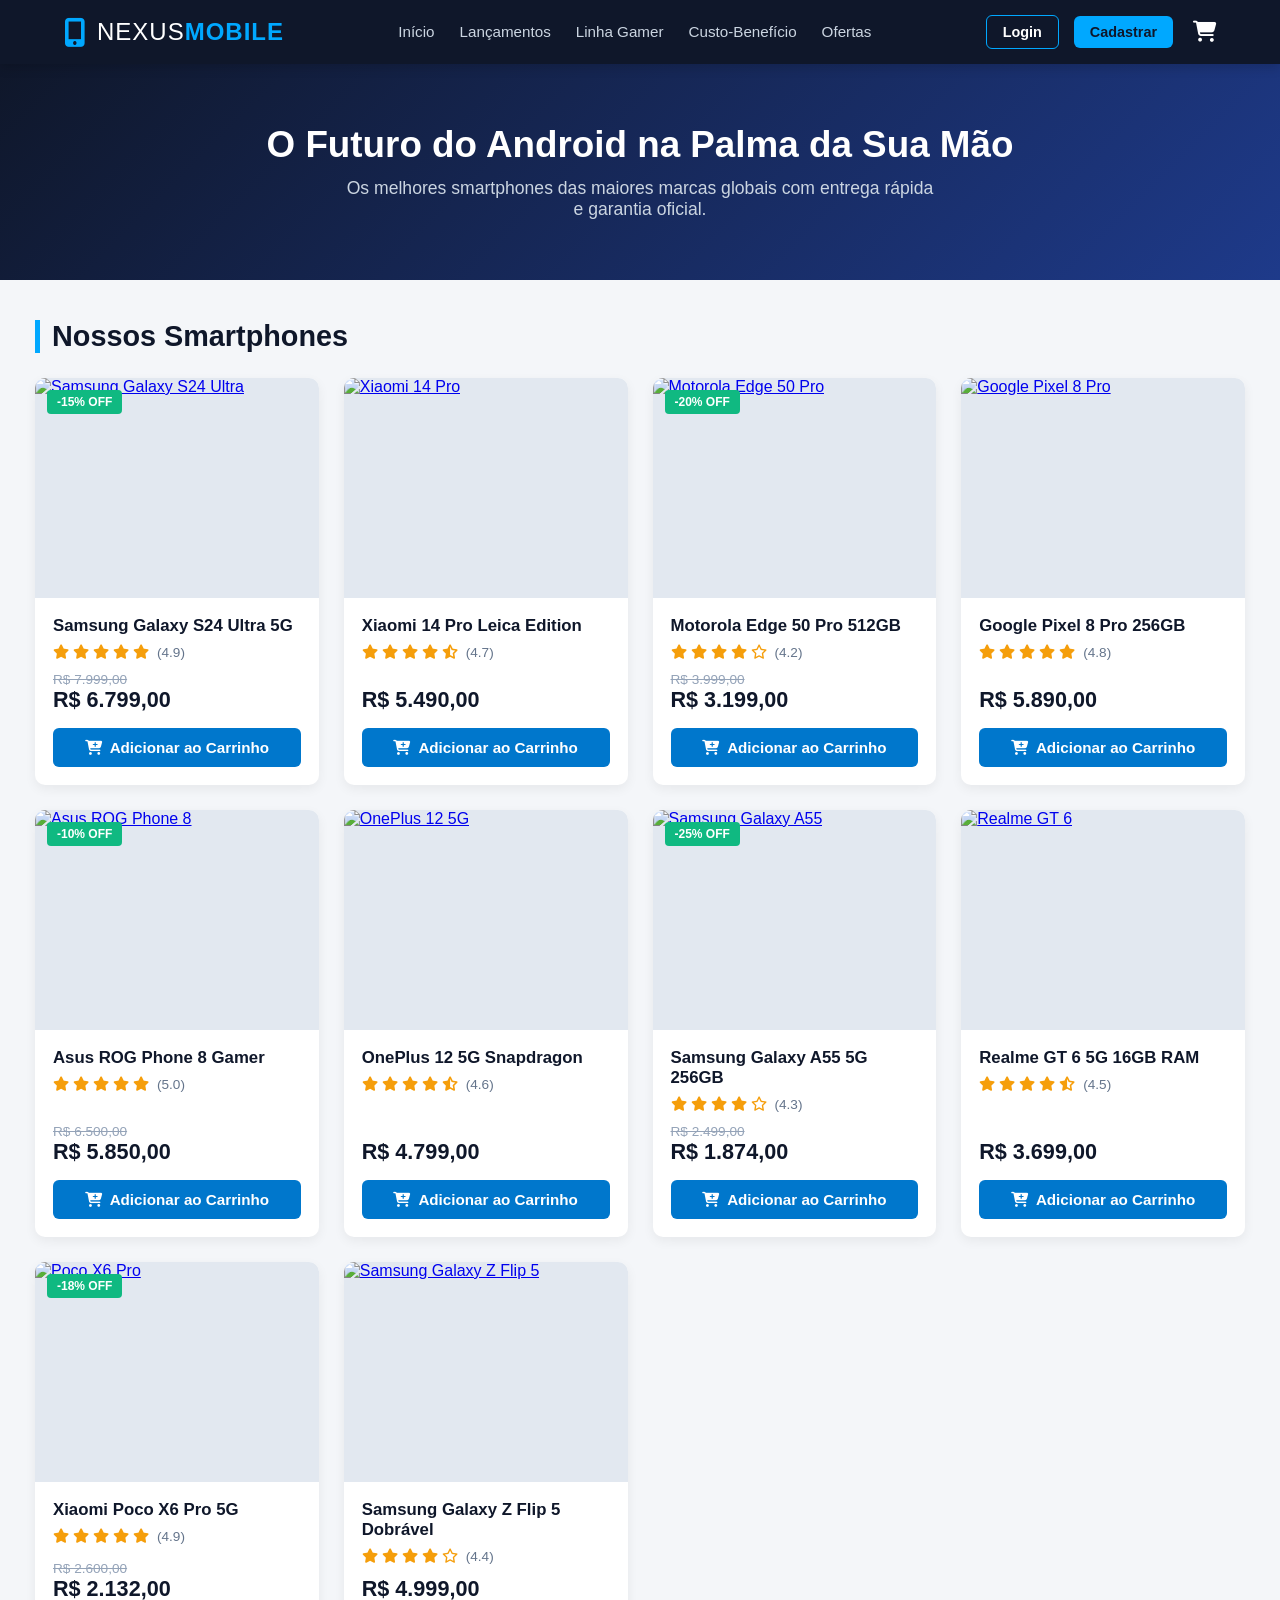
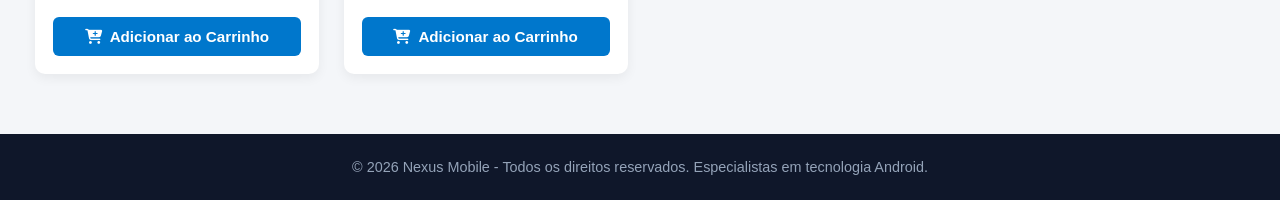
==== index.html @ 97b39486 "Add files via upload" ====
<!DOCTYPE html>
<html lang="pt-BR">
<head>
    <meta charset="UTF-8">
    <meta name="viewport" content="width=device-width, initial-scale=1.0">
    <title>Nexus Mobile | Loja Oficial Android</title>
    <link rel="stylesheet" href="style.css">
    <!-- Biblioteca de ícones FontAwesome para estrelas, logo e carrinho -->
    <link rel="stylesheet" href="https://cdnjs.cloudflare.com/ajax/libs/font-awesome/6.4.0/css/all.min.css">
</head>
<body>

    <!-- BARRA DE NAVEGAÇÃO SUPERIOR -->
    <header class="navbar">
        <div class="logo">
            <i class="fa-solid fa-mobile-screen-button"></i>
            <span>NEXUS<strong>MOBILE</strong></span>
        </div>

        <nav class="menu">
            <ul>
                <li><a href="#inicio">Início</a></li>
                <li><a href="#produtos">Lançamentos</a></li>
                <li><a href="#produtos">Linha Gamer</a></li>
                <li><a href="#produtos">Custo-Benefício</a></li>
                <li><a href="#produtos">Ofertas</a></li>
            </ul>
        </nav>

        <div class="auth-buttons">
            <a href="#login" class="btn-login">Login</a>
            <a href="#cadastrar" class="btn-cadastrar">Cadastrar</a>
            <a href="#carrinho" class="btn-carrinho" title="Ver Carrinho">
                <i class="fa-solid fa-cart-shopping"></i>
            </a>
        </div>
    </header>

    <!-- BANNER PRINCIPAL -->
    <section id="inicio" class="hero">
        <h1>O Futuro do Android na Palma da Sua Mão</h1>
        <p>Os melhores smartphones das maiores marcas globais com entrega rápida e garantia oficial.</p>
    </section>

    <!-- VITRINE DE PRODUTOS (10 SMARTPHONES) -->
    <main id="produtos" class="container">
        <h2 class="section-title">Nossos Smartphones</h2>

        <div class="produtos-grid">

            <!-- PRODUTO 1 (COM DESCONTO) -->
            <div class="card">
                <span class="badge-desconto">-15% OFF</span>
                <a href="#produto1" class="img-link">
                    <img src="https://images.unsplash.com/photo-1610945415295-d9bbf067e59c?auto=format&fit=crop&w=500&q=80" alt="Samsung Galaxy S24 Ultra">
                </a>
                <div class="card-info">
                    <h3>Samsung Galaxy S24 Ultra 5G</h3>
                    <div class="estrelas">
                        <i class="fa-solid fa-star"></i>
                        <i class="fa-solid fa-star"></i>
                        <i class="fa-solid fa-star"></i>
                        <i class="fa-solid fa-star"></i>
                        <i class="fa-solid fa-star"></i>
                        <span>(4.9)</span>
                    </div>
                    <div class="precos">
                        <span class="preco-antigo">R$ 7.999,00</span>
                        <span class="preco-atual">R$ 6.799,00</span>
                    </div>
                    <button class="btn-comprar"><i class="fa-solid fa-cart-plus"></i> Adicionar ao Carrinho</button>
                </div>
            </div>

            <!-- PRODUTO 2 (SEM DESCONTO) -->
            <div class="card">
                <a href="#produto2" class="img-link">
                    <img src="https://images.unsplash.com/photo-1598327105666-5b89351aff97?auto=format&fit=crop&w=500&q=80" alt="Xiaomi 14 Pro">
                </a>
                <div class="card-info">
                    <h3>Xiaomi 14 Pro Leica Edition</h3>
                    <div class="estrelas">
                        <i class="fa-solid fa-star"></i>
                        <i class="fa-solid fa-star"></i>
                        <i class="fa-solid fa-star"></i>
                        <i class="fa-solid fa-star"></i>
                        <i class="fa-solid fa-star-half-stroke"></i>
                        <span>(4.7)</span>
                    </div>
                    <div class="precos">
                        <span class="preco-atual">R$ 5.490,00</span>
                    </div>
                    <button class="btn-comprar"><i class="fa-solid fa-cart-plus"></i> Adicionar ao Carrinho</button>
                </div>
            </div>

            <!-- PRODUTO 3 (COM DESCONTO) -->
            <div class="card">
                <span class="badge-desconto">-20% OFF</span>
                <a href="#produto3" class="img-link">
                    <img src="https://images.unsplash.com/photo-1511707171634-5f897ff02aa9?auto=format&fit=crop&w=500&q=80" alt="Motorola Edge 50 Pro">
                </a>
                <div class="card-info">
                    <h3>Motorola Edge 50 Pro 512GB</h3>
                    <div class="estrelas">
                        <i class="fa-solid fa-star"></i>
                        <i class="fa-solid fa-star"></i>
                        <i class="fa-solid fa-star"></i>
                        <i class="fa-solid fa-star"></i>
                        <i class="fa-regular fa-star"></i>
                        <span>(4.2)</span>
                    </div>
                    <div class="precos">
                        <span class="preco-antigo">R$ 3.999,00</span>
                        <span class="preco-atual">R$ 3.199,00</span>
                    </div>
                    <button class="btn-comprar"><i class="fa-solid fa-cart-plus"></i> Adicionar ao Carrinho</button>
                </div>
            </div>

            <!-- PRODUTO 4 (SEM DESCONTO) -->
            <div class="card">
                <a href="#produto4" class="img-link">
                    <img src="https://images.unsplash.com/photo-1592899677977-9c10ca588bbd?auto=format&fit=crop&w=500&q=80" alt="Google Pixel 8 Pro">
                </a>
                <div class="card-info">
                    <h3>Google Pixel 8 Pro 256GB</h3>
                    <div class="estrelas">
                        <i class="fa-solid fa-star"></i>
                        <i class="fa-solid fa-star"></i>
                        <i class="fa-solid fa-star"></i>
                        <i class="fa-solid fa-star"></i>
                        <i class="fa-solid fa-star"></i>
                        <span>(4.8)</span>
                    </div>
                    <div class="precos">
                        <span class="preco-atual">R$ 5.890,00</span>
                    </div>
                    <button class="btn-comprar"><i class="fa-solid fa-cart-plus"></i> Adicionar ao Carrinho</button>
                </div>
            </div>

            <!-- PRODUTO 5 (COM DESCONTO) -->
            <div class="card">
                <span class="badge-desconto">-10% OFF</span>
                <a href="#produto5" class="img-link">
                    <img src="https://images.unsplash.com/photo-1580910051074-3eb694886505?auto=format&fit=crop&w=500&q=80" alt="Asus ROG Phone 8">
                </a>
                <div class="card-info">
                    <h3>Asus ROG Phone 8 Gamer</h3>
                    <div class="estrelas">
                        <i class="fa-solid fa-star"></i>
                        <i class="fa-solid fa-star"></i>
                        <i class="fa-solid fa-star"></i>
                        <i class="fa-solid fa-star"></i>
                        <i class="fa-solid fa-star"></i>
                        <span>(5.0)</span>
                    </div>
                    <div class="precos">
                        <span class="preco-antigo">R$ 6.500,00</span>
                        <span class="preco-atual">R$ 5.850,00</span>
                    </div>
                    <button class="btn-comprar"><i class="fa-solid fa-cart-plus"></i> Adicionar ao Carrinho</button>
                </div>
            </div>

            <!-- PRODUTO 6 (SEM DESCONTO) -->
            <div class="card">
                <a href="#produto6" class="img-link">
                    <img src="https://images.unsplash.com/photo-1605236453806-6ff36851218e?auto=format&fit=crop&w=500&q=80" alt="OnePlus 12 5G">
                </a>
                <div class="card-info">
                    <h3>OnePlus 12 5G Snapdragon</h3>
                    <div class="estrelas">
                        <i class="fa-solid fa-star"></i>
                        <i class="fa-solid fa-star"></i>
                        <i class="fa-solid fa-star"></i>
                        <i class="fa-solid fa-star"></i>
                        <i class="fa-solid fa-star-half-stroke"></i>
                        <span>(4.6)</span>
                    </div>
                    <div class="precos">
                        <span class="preco-atual">R$ 4.799,00</span>
                    </div>
                    <button class="btn-comprar"><i class="fa-solid fa-cart-plus"></i> Adicionar ao Carrinho</button>
                </div>
            </div>

            <!-- PRODUTO 7 (COM DESCONTO) -->
            <div class="card">
                <span class="badge-desconto">-25% OFF</span>
                <a href="#produto7" class="img-link">
                    <img src="https://images.unsplash.com/photo-1567581935884-3349723552ca?auto=format&fit=crop&w=500&q=80" alt="Samsung Galaxy A55">
                </a>
                <div class="card-info">
                    <h3>Samsung Galaxy A55 5G 256GB</h3>
                    <div class="estrelas">
                        <i class="fa-solid fa-star"></i>
                        <i class="fa-solid fa-star"></i>
                        <i class="fa-solid fa-star"></i>
                        <i class="fa-solid fa-star"></i>
                        <i class="fa-regular fa-star"></i>
                        <span>(4.3)</span>
                    </div>
                    <div class="precos">
                        <span class="preco-antigo">R$ 2.499,00</span>
                        <span class="preco-atual">R$ 1.874,00</span>
                    </div>
                    <button class="btn-comprar"><i class="fa-solid fa-cart-plus"></i> Adicionar ao Carrinho</button>
                </div>
            </div>

            <!-- PRODUTO 8 (SEM DESCONTO) -->
            <div class="card">
                <a href="#produto8" class="img-link">
                    <img src="https://images.unsplash.com/photo-1546054454-aa26e2b734c7?auto=format&fit=crop&w=500&q=80" alt="Realme GT 6">
                </a>
                <div class="card-info">
                    <h3>Realme GT 6 5G 16GB RAM</h3>
                    <div class="estrelas">
                        <i class="fa-solid fa-star"></i>
                        <i class="fa-solid fa-star"></i>
                        <i class="fa-solid fa-star"></i>
                        <i class="fa-solid fa-star"></i>
                        <i class="fa-solid fa-star-half-stroke"></i>
                        <span>(4.5)</span>
                    </div>
                    <div class="precos">
                        <span class="preco-atual">R$ 3.699,00</span>
                    </div>
                    <button class="btn-comprar"><i class="fa-solid fa-cart-plus"></i> Adicionar ao Carrinho</button>
                </div>
            </div>

            <!-- PRODUTO 9 (COM DESCONTO) -->
            <div class="card">
                <span class="badge-desconto">-18% OFF</span>
                <a href="#produto9" class="img-link">
                    <img src="https://images.unsplash.com/photo-1574944985070-8f3ebc6b79d2?auto=format&fit=crop&w=500&q=80" alt="Poco X6 Pro">
                </a>
                <div class="card-info">
                    <h3>Xiaomi Poco X6 Pro 5G</h3>
                    <div class="estrelas">
                        <i class="fa-solid fa-star"></i>
                        <i class="fa-solid fa-star"></i>
                        <i class="fa-solid fa-star"></i>
                        <i class="fa-solid fa-star"></i>
                        <i class="fa-solid fa-star"></i>
                        <span>(4.9)</span>
                    </div>
                    <div class="precos">
                        <span class="preco-antigo">R$ 2.600,00</span>
                        <span class="preco-atual">R$ 2.132,00</span>
                    </div>
                    <button class="btn-comprar"><i class="fa-solid fa-cart-plus"></i> Adicionar ao Carrinho</button>
                </div>
            </div>

            <!-- PRODUTO 10 (SEM DESCONTO) -->
            <div class="card">
                <a href="#produto10" class="img-link">
                    <img src="https://images.unsplash.com/photo-1616348436168-de43ad0db179?auto=format&fit=crop&w=500&q=80" alt="Samsung Galaxy Z Flip 5">
                </a>
                <div class="card-info">
                    <h3>Samsung Galaxy Z Flip 5 Dobrável</h3>
                    <div class="estrelas">
                        <i class="fa-solid fa-star"></i>
                        <i class="fa-solid fa-star"></i>
                        <i class="fa-solid fa-star"></i>
                        <i class="fa-solid fa-star"></i>
                        <i class="fa-regular fa-star"></i>
                        <span>(4.4)</span>
                    </div>
                    <div class="precos">
                        <span class="preco-atual">R$ 4.999,00</span>
                    </div>
                    <button class="btn-comprar"><i class="fa-solid fa-cart-plus"></i> Adicionar ao Carrinho</button>
                </div>
            </div>

        </div>
    </main>

    <!-- RODAPÉ -->
    <footer class="footer">
        <p>&copy; 2026 Nexus Mobile - Todos os direitos reservados. Especialistas em tecnologia Android.</p>
    </footer>

</body>
</html>
---- style.css ----
/* RESET E CONFIGURAÇÕES GERAIS */
* {
    margin: 0;
    padding: 0;
    box-sizing: border-box;
    font-family: 'Segoe UI', Tahoma, Geneva, Verdana, sans-serif;
}

body {
    background-color: #f4f6f9;
    color: #1e293b;
}

/* BARRA DE NAVEGAÇÃO SUPERIOR */
.navbar {
    background-color: #0f172a; /* Azul grafite bem escuro */
    color: #ffffff;
    display: flex;
    justify-content: space-between;
    align-items: center;
    padding: 15px 5%;
    position: sticky;
    top: 0;
    z-index: 1000;
    box-shadow: 0 4px 10px rgba(0, 0, 0, 0.15);
}

.logo {
    display: flex;
    align-items: center;
    gap: 10px;
    font-size: 1.5rem;
    letter-spacing: 1px;
}

.logo i {
    color: #00a8ff; /* Azul elétrico da marca */
    font-size: 1.8rem;
}

.logo strong {
    color: #00a8ff;
}

/* MENU DE NAVEGAÇÃO */
.menu ul {
    list-style: none;
    display: flex;
    gap: 25px;
}

.menu a {
    text-decoration: none;
    color: #cbd5e1;
    font-weight: 500;
    font-size: 0.95rem;
    transition: color 0.3s;
}

.menu a:hover {
    color: #00a8ff;
}

/* BOTÕES DE LOGIN, CADASTRO E CARRINHO */
.auth-buttons {
    display: flex;
    align-items: center;
    gap: 15px;
}

.btn-login {
    text-decoration: none;
    color: #ffffff;
    border: 1px solid #00a8ff;
    padding: 8px 16px;
    border-radius: 6px;
    font-size: 0.9rem;
    font-weight: 600;
    transition: all 0.3s;
}

.btn-login:hover {
    background-color: #00a8ff;
    color: #0f172a;
}

.btn-cadastrar {
    text-decoration: none;
    background-color: #00a8ff;
    color: #0f172a;
    padding: 8px 16px;
    border-radius: 6px;
    font-size: 0.9rem;
    font-weight: 700;
    transition: background-color 0.3s;
}

.btn-cadastrar:hover {
    background-color: #0086cc;
    color: #ffffff;
}

.btn-carrinho {
    color: #ffffff;
    font-size: 1.3rem;
    margin-left: 5px;
    transition: color 0.3s;
}

.btn-carrinho:hover {
    color: #00a8ff;
}

/* BANNER PRINCIPAL */
.hero {
    background: linear-gradient(135deg, #0f172a 0%, #1e3a8a 100%);
    color: #ffffff;
    text-align: center;
    padding: 60px 20px;
}

.hero h1 {
    font-size: 2.3rem;
    margin-bottom: 12px;
}

.hero p {
    font-size: 1.1rem;
    color: #cbd5e1;
    max-width: 600px;
    margin: 0 auto;
}

/* CONTAINER E GRADE DE PRODUTOS */
.container {
    max-width: 1250px;
    margin: 40px auto;
    padding: 0 20px;
}

.section-title {
    font-size: 1.8rem;
    margin-bottom: 25px;
    color: #0f172a;
    border-left: 5px solid #00a8ff;
    padding-left: 12px;
}

.produtos-grid {
    display: grid;
    grid-template-columns: repeat(auto-fill, minmax(250px, 1fr));
    gap: 25px;
}

/* CARTÃO DE CADA SMARTPHONE */
.card {
    background-color: #ffffff;
    border-radius: 10px;
    overflow: hidden;
    box-shadow: 0 4px 12px rgba(0, 0, 0, 0.06);
    position: relative;
    display: flex;
    flex-direction: column;
    transition: transform 0.3s, box-shadow 0.3s;
}

.card:hover {
    transform: translateY(-5px);
    box-shadow: 0 10px 20px rgba(0, 0, 0, 0.12);
}

/* ETIQUETA DE DESCONTO */
.badge-desconto {
    position: absolute;
    top: 12px;
    left: 12px;
    background-color: #10b981; /* Verde destaque para promoção */
    color: #ffffff;
    font-size: 0.75rem;
    font-weight: 700;
    padding: 5px 10px;
    border-radius: 4px;
    z-index: 10;
}

/* IMAGEM CLICÁVEL */
.img-link {
    display: block;
    overflow: hidden;
    height: 220px;
    background-color: #e2e8f0;
}

.img-link img {
    width: 100%;
    height: 100%;
    object-fit: cover;
    transition: transform 0.4s;
}

.img-link:hover img {
    transform: scale(1.06);
}

/* INFORMAÇÕES DO PRODUTO */
.card-info {
    padding: 18px;
    display: flex;
    flex-direction: column;
    flex-grow: 1;
}

.card-info h3 {
    font-size: 1.05rem;
    color: #0f172a;
    margin-bottom: 8px;
}

/* AVALIAÇÃO POR ESTRELAS */
.estrelas {
    color: #f59e0b; /* Amarelo ouro */
    font-size: 0.9rem;
    margin-bottom: 12px;
}

.estrelas span {
    color: #64748b;
    font-size: 0.85rem;
    margin-left: 4px;
}

/* PREÇOS (NORMAL E COM DESCONTO) */
.precos {
    margin-top: auto;
    margin-bottom: 15px;
    display: flex;
    flex-direction: column;
}

.preco-antigo {
    font-size: 0.85rem;
    color: #94a3b8;
    text-decoration: line-through;
}

.preco-atual {
    font-size: 1.35rem;
    font-weight: 700;
    color: #0f172a;
}

/* BOTÃO COMPRAR / ADICIONAR AO CARRINHO */
.btn-comprar {
    width: 100%;
    background-color: #0077cc;
    color: #ffffff;
    border: none;
    padding: 11px;
    border-radius: 6px;
    font-size: 0.95rem;
    font-weight: 600;
    cursor: pointer;
    display: flex;
    align-items: center;
    justify-content: center;
    gap: 8px;
    transition: background-color 0.3s;
}

.btn-comprar:hover {
    background-color: #005fa3;
}

/* RODAPÉ */
.footer {
    background-color: #0f172a;
    color: #94a3b8;
    text-align: center;
    padding: 25px 20px;
    margin-top: 60px;
    font-size: 0.9rem;
}

/* RESPONSIVIDADE PARA TELAS MENORES */
@media (max-width: 850px) {
    .navbar {
        flex-direction: column;
        gap: 15px;
    }

    .menu ul {
        flex-wrap: wrap;
        justify-content: center;
        gap: 15px;
    }
}
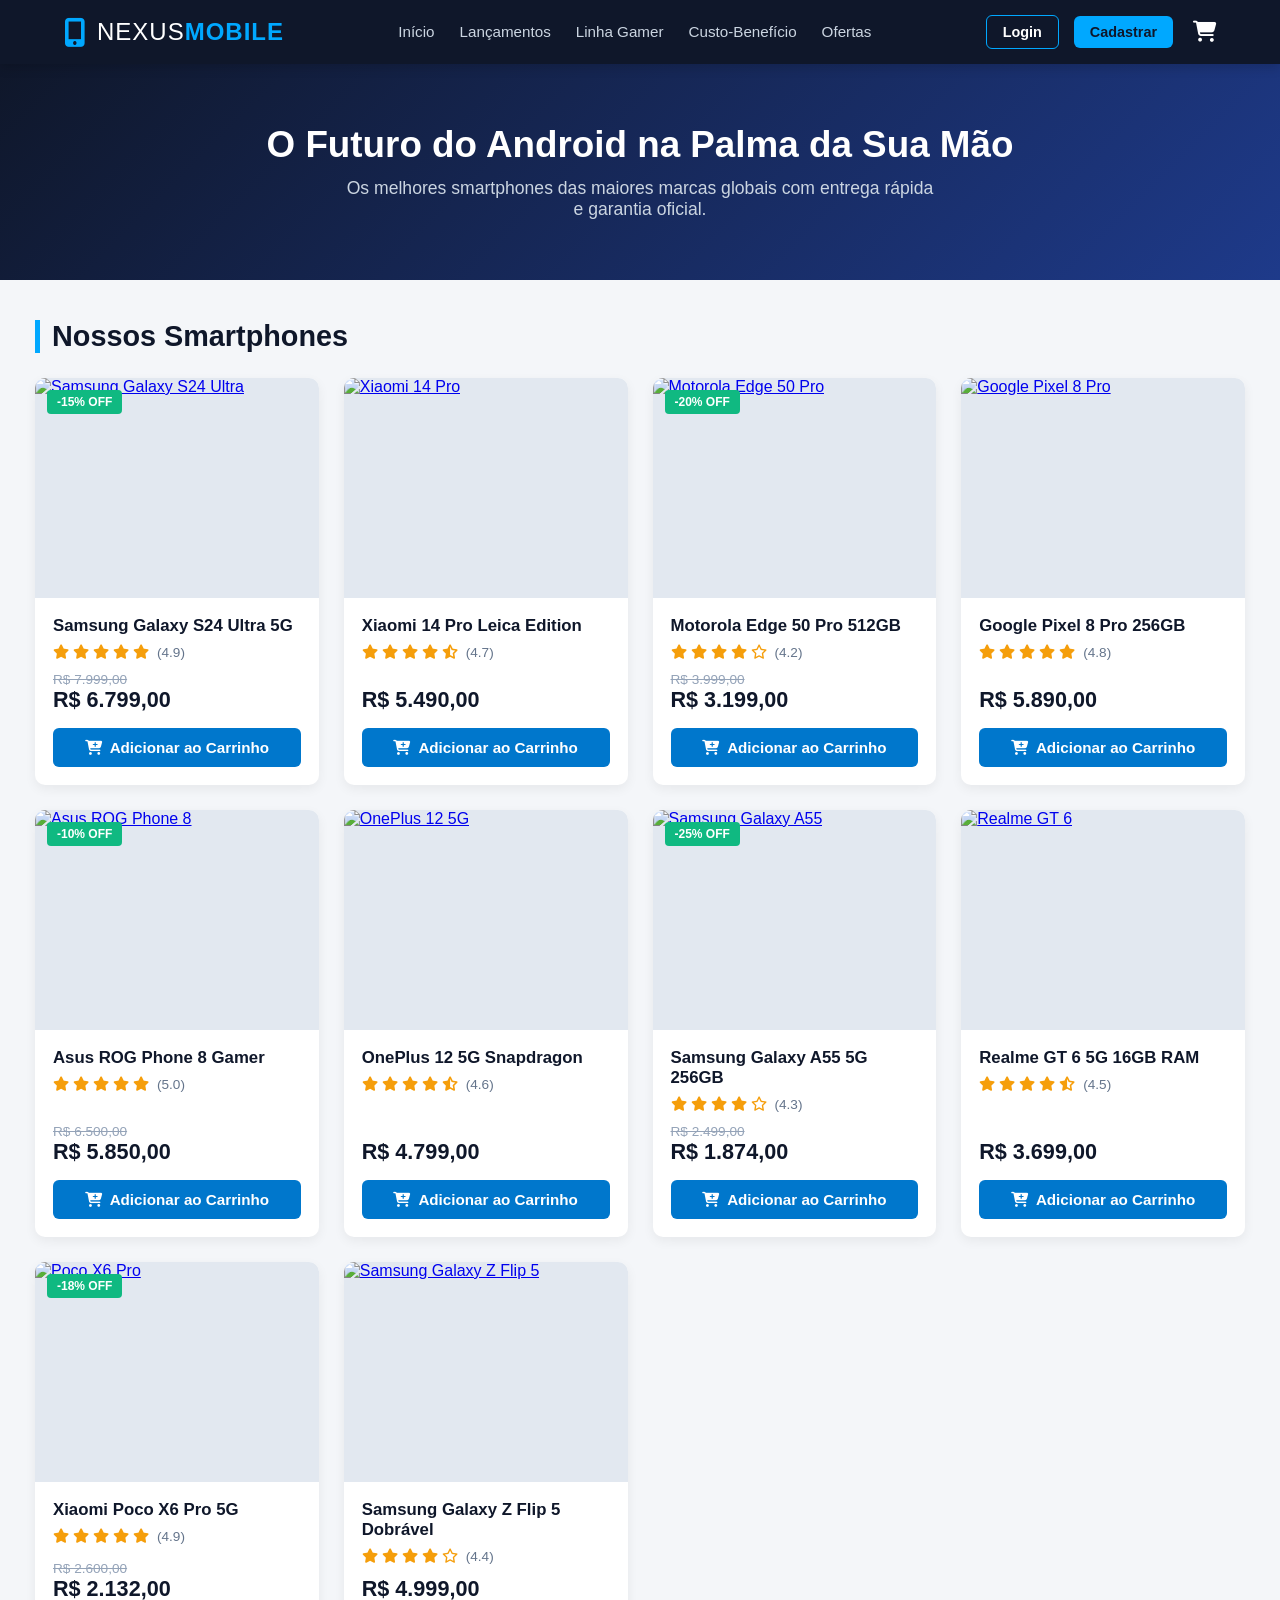
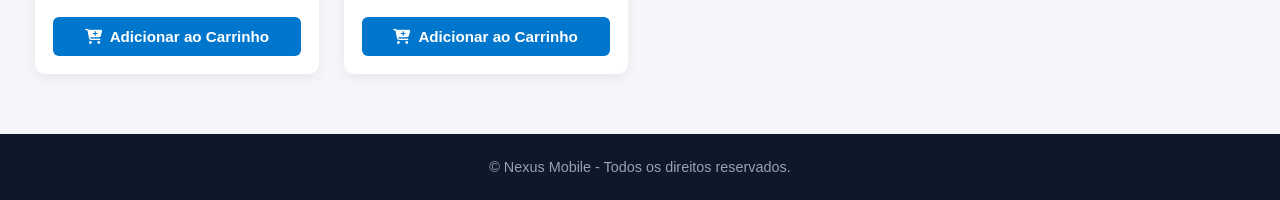
==== commit 0820b9ed: "Update index.html" ====
--- a/index.html
+++ b/index.html
@@ -283,8 +283,8 @@
 
     <!-- RODAPÉ -->
     <footer class="footer">
-        <p>&copy; 2026 Nexus Mobile - Todos os direitos reservados. Especialistas em tecnologia Android.</p>
+        <p>&copy;  Nexus Mobile - Todos os direitos reservados.</p>
     </footer>
 
 </body>
-</html>+</html>
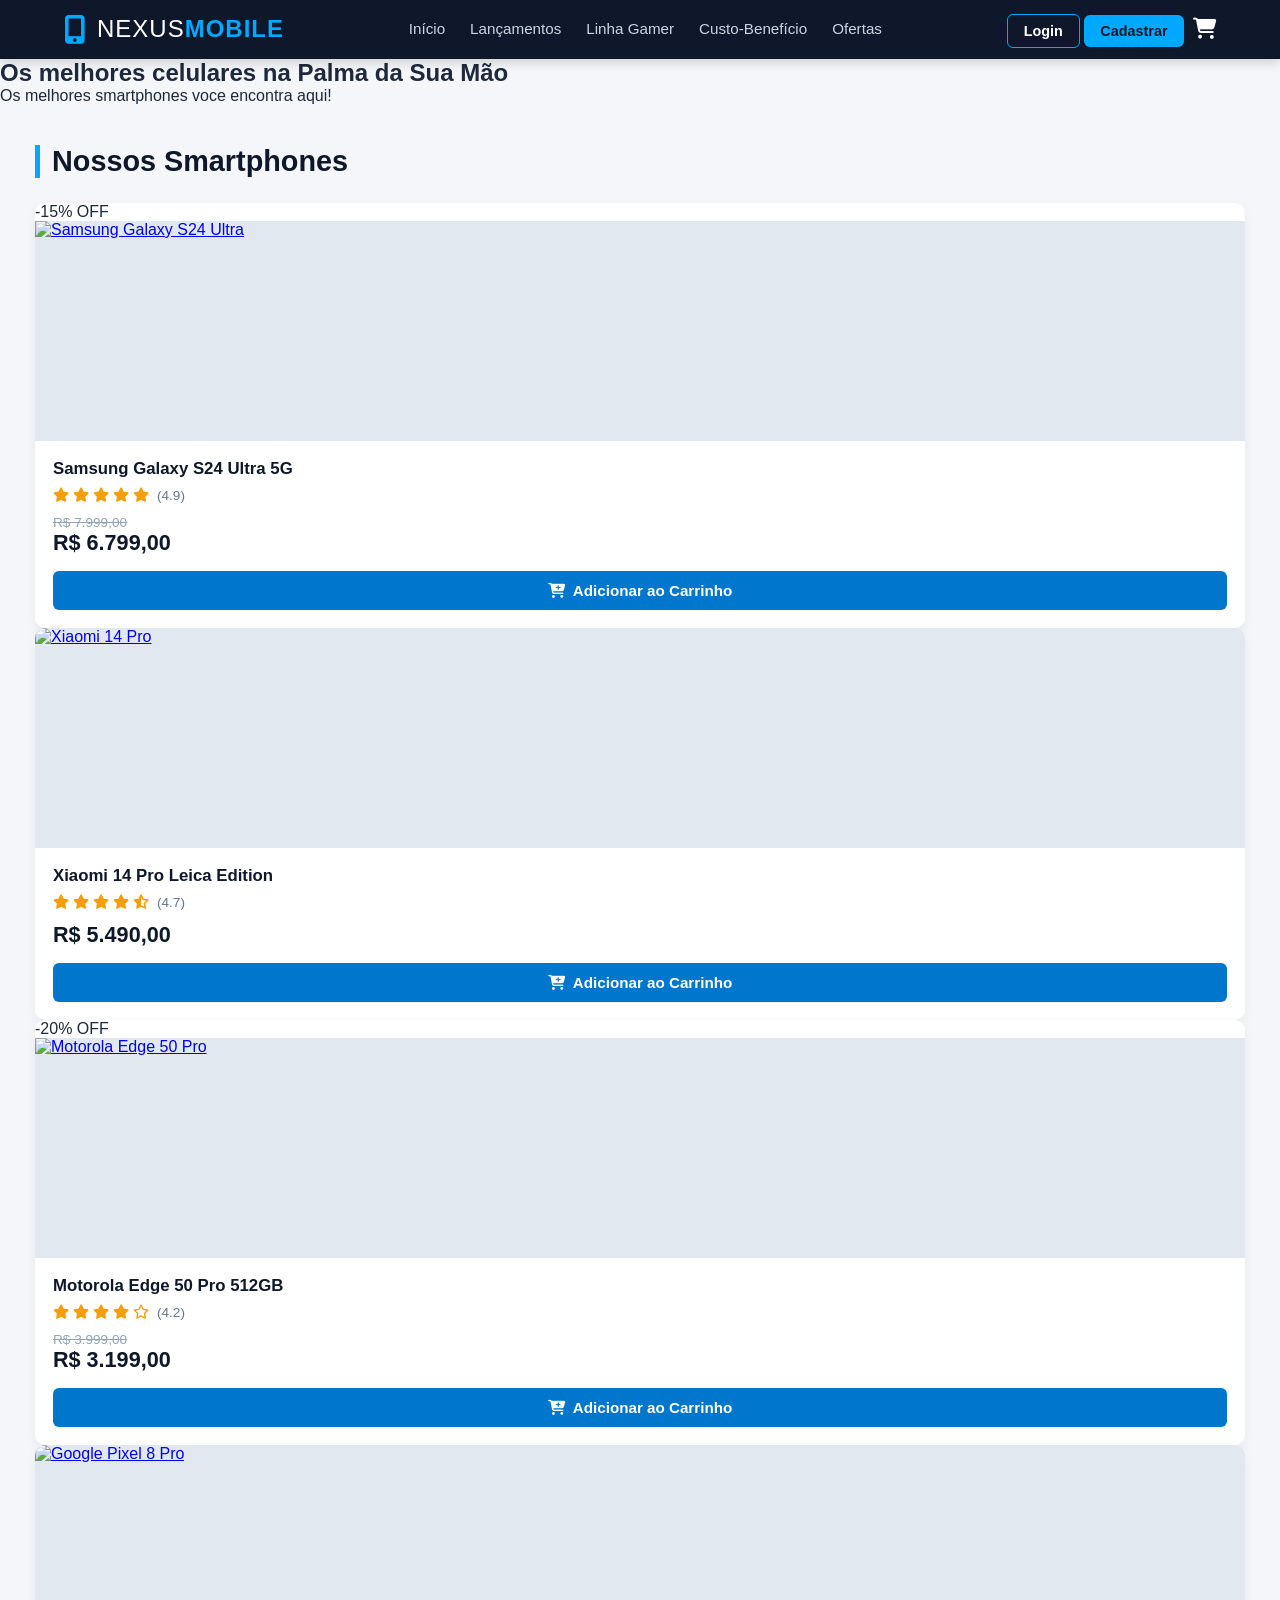
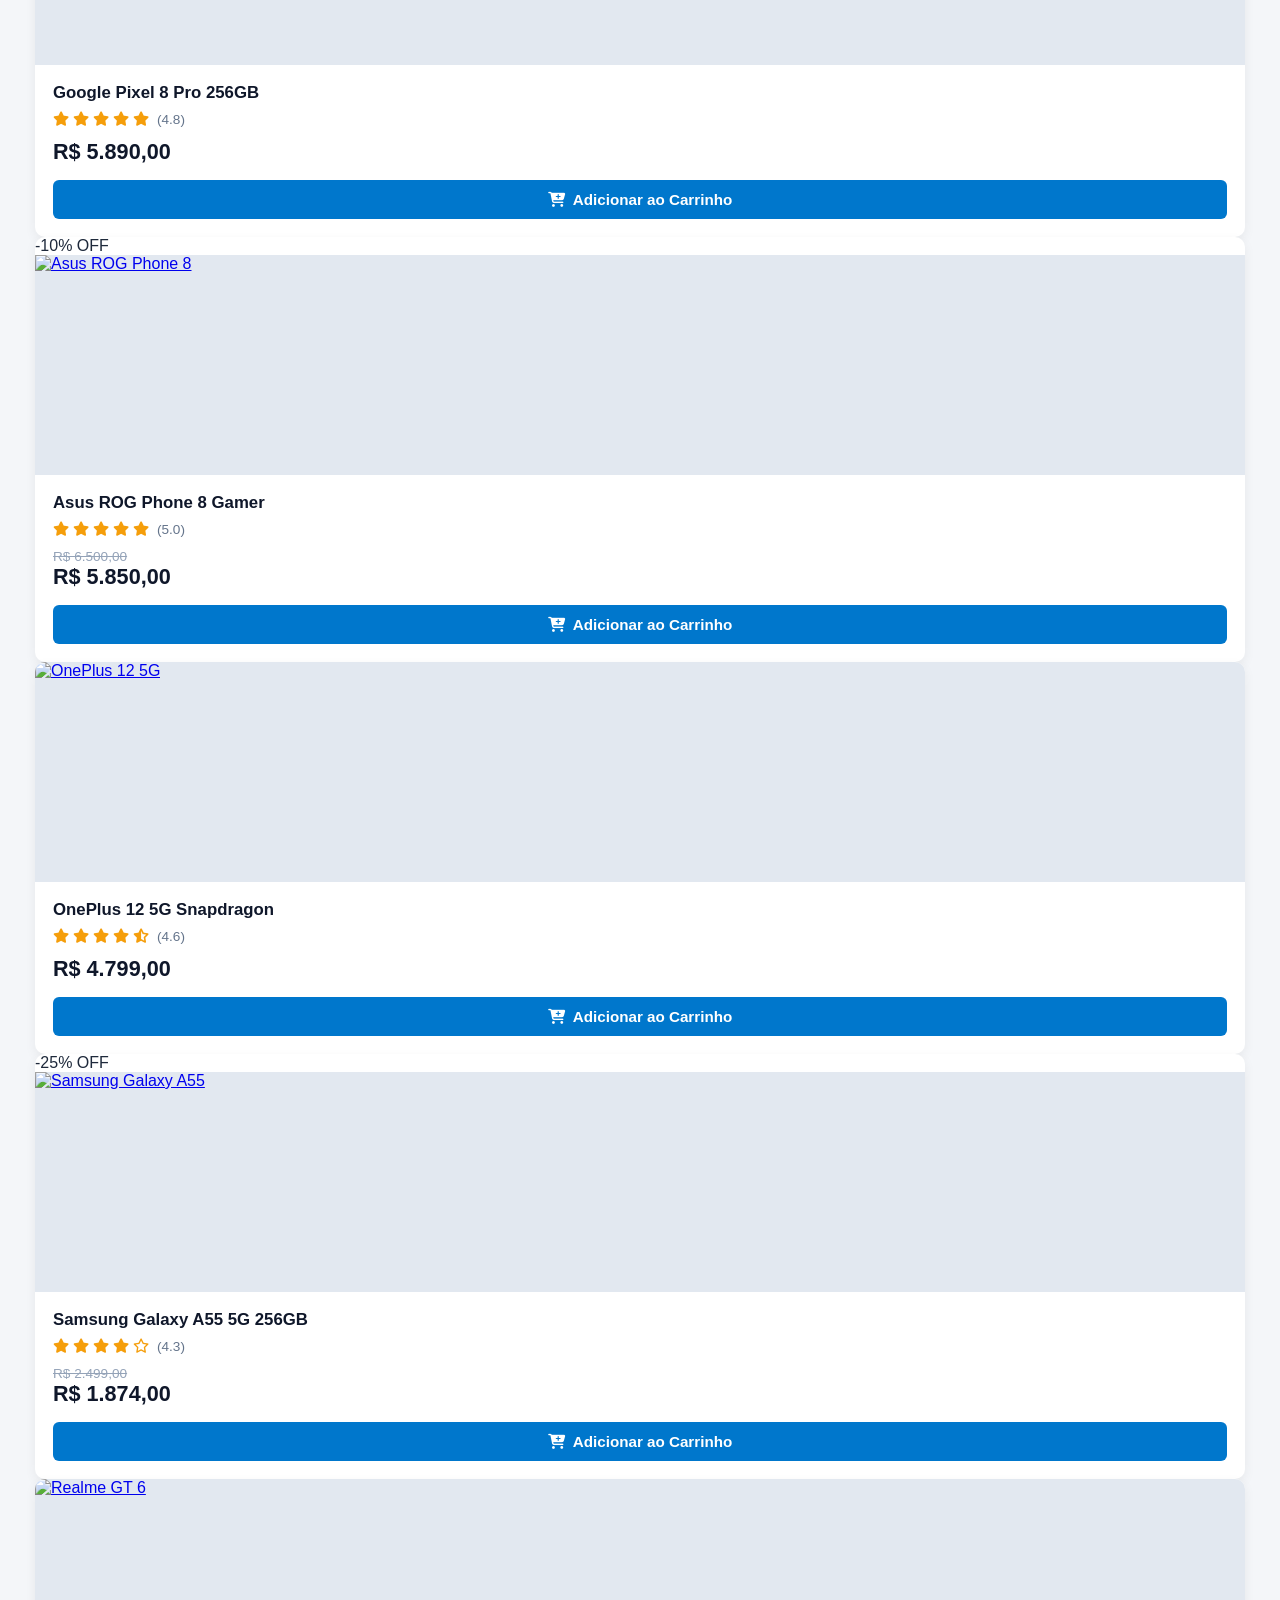
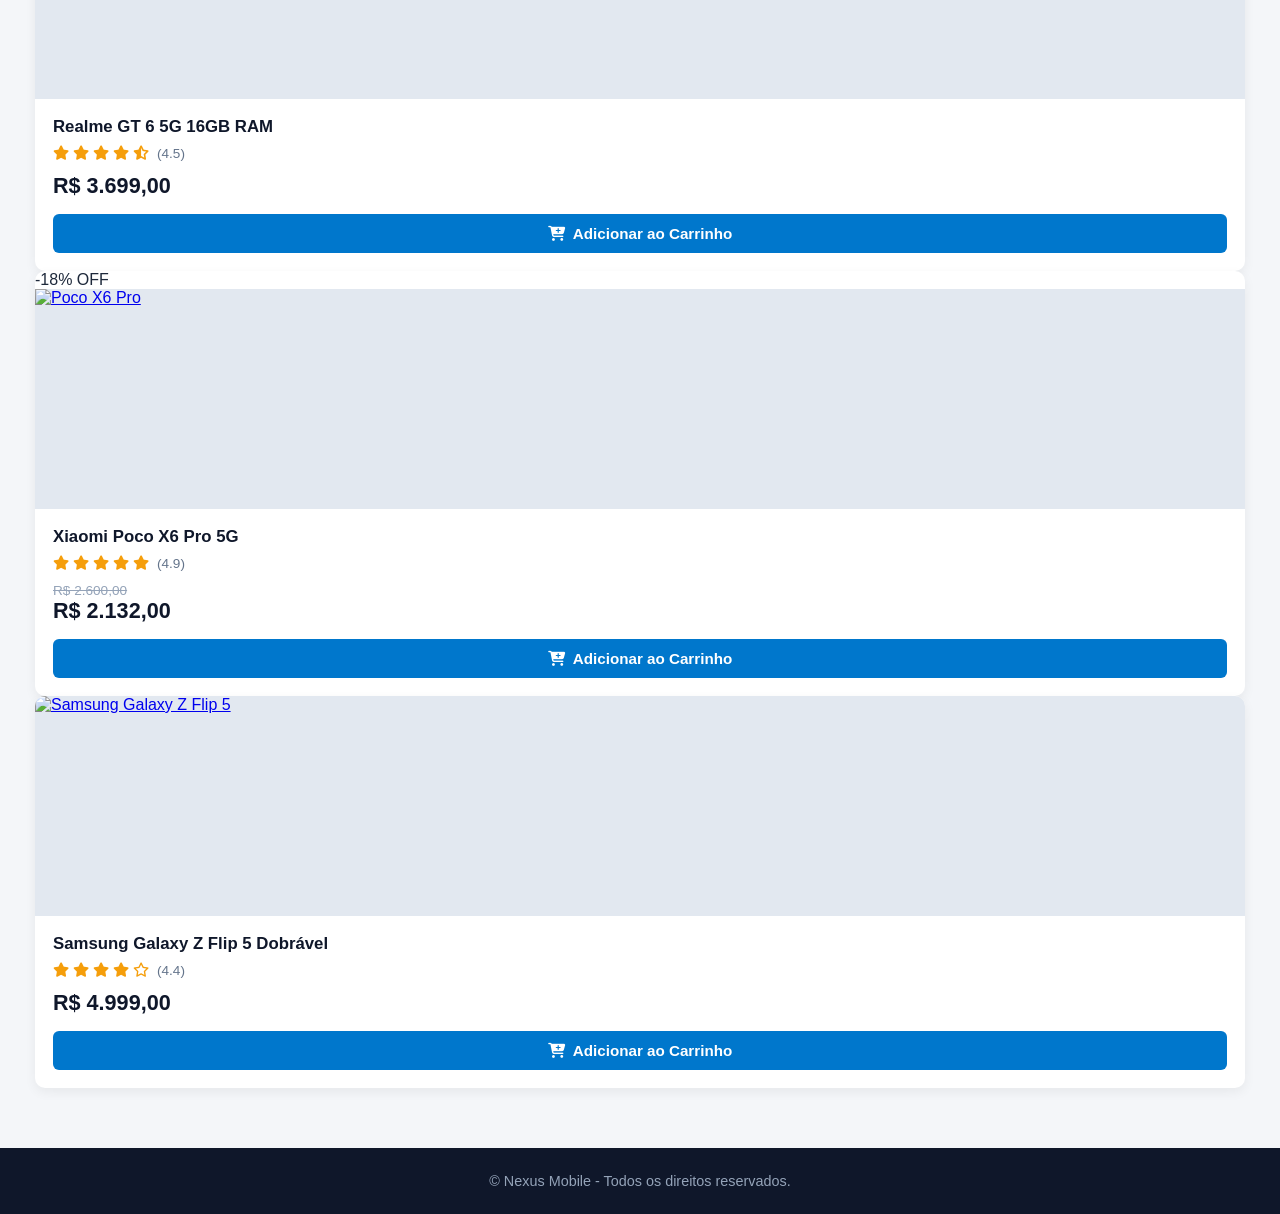
==== commit 3ba6bae2: "Update index.html" ====
--- a/index.html
+++ b/index.html
@@ -6,58 +6,60 @@
     <title>Nexus Mobile | Loja Oficial Android</title>
     <link rel="stylesheet" href="style.css">
     <!-- Biblioteca de ícones FontAwesome para estrelas, logo e carrinho -->
+    <!-- Font Awesome via CDN: carrega a biblioteca externa de ícones para usar estrelas, celular e carrinho sem precisar baixar arquivos de imagem -->
     <link rel="stylesheet" href="https://cdnjs.cloudflare.com/ajax/libs/font-awesome/6.4.0/css/all.min.css">
 </head>
-<body>
-
-    <!-- BARRA DE NAVEGAÇÃO SUPERIOR -->
+   <body>
+
+       <!-- Barra superior de navegação -->
     <header class="navbar">
-        <div class="logo">
-            <i class="fa-solid fa-mobile-screen-button"></i>
-            <span>NEXUS<strong>MOBILE</strong></span>
-        </div>
-
-        <nav class="menu">
-            <ul>
-                <li><a href="#inicio">Início</a></li>
-                <li><a href="#produtos">Lançamentos</a></li>
-                <li><a href="#produtos">Linha Gamer</a></li>
-                <li><a href="#produtos">Custo-Benefício</a></li>
-                <li><a href="#produtos">Ofertas</a></li>
+          <div class="logo">
+             <i class="fa-solid fa-mobile-screen-button"></i>
+             <span>NEXUS<strong>MOBILE</strong></span>
+         </div>
+
+          <nav class="menu">
+              <!-- nav em vez de div: ambos agrupam elementos, mas nav deixa claro que ali é um menu de navegação (melhora organização, acessibilidade e SEO)-->
+            <ul> <!-- cria uma lista não ordenada,para agrupar os links do menu -->
+            <li><a href="#inicio">Início</a></li>  <!-- O <li> é cada item individual dentro de uma lista (ul) -->
+            <li><a href="#produtos">Lançamentos</a></li> <!--O # no href: É uma âncora interna que rola até o id correspondente na mesma página no caso aqui o main id produtos -->
+            <li><a href="#produtos">Linha Gamer</a></li>
+            <li><a href="#produtos">Custo-Benefício</a></li>
+            <li><a href="#produtos">Ofertas</a></li>
             </ul>
         </nav>
 
-        <div class="auth-buttons">
-            <a href="#login" class="btn-login">Login</a>
+        <div class="botoes-superiores">
+            <a href="#login" class="btn-login">Login</a> <!-- btn é abreviação de button (botão), nome de classe que eu uso pra estilizar esses links como botão no css -->
             <a href="#cadastrar" class="btn-cadastrar">Cadastrar</a>
             <a href="#carrinho" class="btn-carrinho" title="Ver Carrinho">
-                <i class="fa-solid fa-cart-shopping"></i>
+                <i class="fa-solid fa-cart-shopping"></i> <!-- Ícone de carrinho de compras vindo da biblioteca Font Awesome -->
             </a>
         </div>
     </header>
 
-    <!-- BANNER PRINCIPAL -->
-    <section id="inicio" class="hero">
-        <h1>O Futuro do Android na Palma da Sua Mão</h1>
-        <p>Os melhores smartphones das maiores marcas globais com entrega rápida e garantia oficial.</p>
+    <!-- Banner azul principal -->
+    <section id="inicio" class="banner-principal">
+        <h1>Os melhores celulares na Palma da Sua Mão</h1>
+        <p>Os melhores smartphones voce encontra aqui!</p>
     </section>
 
-    <!-- VITRINE DE PRODUTOS (10 SMARTPHONES) -->
+    <!-- Vitrine com todos os produtos  -->
     <main id="produtos" class="container">
         <h2 class="section-title">Nossos Smartphones</h2>
 
-        <div class="produtos-grid">
-
-            <!-- PRODUTO 1 (COM DESCONTO) -->
-            <div class="card">
-                <span class="badge-desconto">-15% OFF</span>
+        <div class="nossos-produtos">
+
+            <!-- PRODUTO 1 (com desconto e preço antigo) -->
+            <div class="card">
+                <span class="etiqueta-desconto">-15% OFF</span>  <!-- span: marca um pedaço de texto para estilizar no CSS -->
                 <a href="#produto1" class="img-link">
-                    <img src="https://images.unsplash.com/photo-1610945415295-d9bbf067e59c?auto=format&fit=crop&w=500&q=80" alt="Samsung Galaxy S24 Ultra">
+                    <img src="img/galaxy-s24-ultra.avif" alt="Samsung Galaxy S24 Ultra">
                 </a>
                 <div class="card-info">
                     <h3>Samsung Galaxy S24 Ultra 5G</h3>
                     <div class="estrelas">
-                        <i class="fa-solid fa-star"></i>
+                        <i class="fa-solid fa-star"></i>  <!-- chamando a estrela na biblioteca a Font Awesome -->
                         <i class="fa-solid fa-star"></i>
                         <i class="fa-solid fa-star"></i>
                         <i class="fa-solid fa-star"></i>
@@ -72,10 +74,10 @@
                 </div>
             </div>
 
-            <!-- PRODUTO 2 (SEM DESCONTO) -->
+            <!-- Produto 2 (sem desconto) -->
             <div class="card">
                 <a href="#produto2" class="img-link">
-                    <img src="https://images.unsplash.com/photo-1598327105666-5b89351aff97?auto=format&fit=crop&w=500&q=80" alt="Xiaomi 14 Pro">
+                    <img src="img/Xiaomi 14 Pro Leica Edition.avif" alt="Xiaomi 14 Pro">
                 </a>
                 <div class="card-info">
                     <h3>Xiaomi 14 Pro Leica Edition</h3>
@@ -94,11 +96,11 @@
                 </div>
             </div>
 
-            <!-- PRODUTO 3 (COM DESCONTO) -->
-            <div class="card">
-                <span class="badge-desconto">-20% OFF</span>
+            <!--  Produto 3 (com desconto) -->
+            <div class="card">
+                <span class="etiqueta-desconto">-20% OFF</span>
                 <a href="#produto3" class="img-link">
-                    <img src="https://images.unsplash.com/photo-1511707171634-5f897ff02aa9?auto=format&fit=crop&w=500&q=80" alt="Motorola Edge 50 Pro">
+                    <img src="img/Motorola Edge 50 pro 512GB.avif" alt="Motorola Edge 50 Pro">
                 </a>
                 <div class="card-info">
                     <h3>Motorola Edge 50 Pro 512GB</h3>
@@ -118,10 +120,10 @@
                 </div>
             </div>
 
-            <!-- PRODUTO 4 (SEM DESCONTO) -->
+            <!--  Produto 4 (sem desconto)-->
             <div class="card">
                 <a href="#produto4" class="img-link">
-                    <img src="https://images.unsplash.com/photo-1592899677977-9c10ca588bbd?auto=format&fit=crop&w=500&q=80" alt="Google Pixel 8 Pro">
+                    <img src="img/Google Pixel 8 Pro 256GB.avif" alt="Google Pixel 8 Pro">
                 </a>
                 <div class="card-info">
                     <h3>Google Pixel 8 Pro 256GB</h3>
@@ -140,11 +142,11 @@
                 </div>
             </div>
 
-            <!-- PRODUTO 5 (COM DESCONTO) -->
-            <div class="card">
-                <span class="badge-desconto">-10% OFF</span>
+            <!--  Produto 5 (com desconto) -->
+            <div class="card">
+                <span class="etiqueta-desconto">-10% OFF</span>
                 <a href="#produto5" class="img-link">
-                    <img src="https://images.unsplash.com/photo-1580910051074-3eb694886505?auto=format&fit=crop&w=500&q=80" alt="Asus ROG Phone 8">
+                    <img src="img/Asus ROG Phone 8 Gamer.avif" alt="Asus ROG Phone 8">
                 </a>
                 <div class="card-info">
                     <h3>Asus ROG Phone 8 Gamer</h3>
@@ -164,10 +166,10 @@
                 </div>
             </div>
 
-            <!-- PRODUTO 6 (SEM DESCONTO) -->
+            <!--  Produto 6 (sem desconto) -->
             <div class="card">
                 <a href="#produto6" class="img-link">
-                    <img src="https://images.unsplash.com/photo-1605236453806-6ff36851218e?auto=format&fit=crop&w=500&q=80" alt="OnePlus 12 5G">
+                    <img src="img/OnePlus 12 5G Snapdragon.avif" alt="OnePlus 12 5G">
                 </a>
                 <div class="card-info">
                     <h3>OnePlus 12 5G Snapdragon</h3>
@@ -186,11 +188,11 @@
                 </div>
             </div>
 
-            <!-- PRODUTO 7 (COM DESCONTO) -->
-            <div class="card">
-                <span class="badge-desconto">-25% OFF</span>
+            <!--  Produto 7 (com desconto)) -->
+            <div class="card">
+                <span class="etiqueta-desconto">-25% OFF</span>
                 <a href="#produto7" class="img-link">
-                    <img src="https://images.unsplash.com/photo-1567581935884-3349723552ca?auto=format&fit=crop&w=500&q=80" alt="Samsung Galaxy A55">
+                    <img src="img/Samsung Galaxy A55 5G 256GB.avif" alt="Samsung Galaxy A55">
                 </a>
                 <div class="card-info">
                     <h3>Samsung Galaxy A55 5G 256GB</h3>
@@ -210,10 +212,10 @@
                 </div>
             </div>
 
-            <!-- PRODUTO 8 (SEM DESCONTO) -->
+            <!--  Produto 8 (sem desconto) -->
             <div class="card">
                 <a href="#produto8" class="img-link">
-                    <img src="https://images.unsplash.com/photo-1546054454-aa26e2b734c7?auto=format&fit=crop&w=500&q=80" alt="Realme GT 6">
+                    <img src="img/Realme GT 6 5G 16GB RAM.avif" alt="Realme GT 6">
                 </a>
                 <div class="card-info">
                     <h3>Realme GT 6 5G 16GB RAM</h3>
@@ -232,11 +234,11 @@
                 </div>
             </div>
 
-            <!-- PRODUTO 9 (COM DESCONTO) -->
-            <div class="card">
-                <span class="badge-desconto">-18% OFF</span>
+            <!--  Produto 9 (com desconto) -->
+            <div class="card">
+                <span class="etiqueta-desconto">-18% OFF</span>
                 <a href="#produto9" class="img-link">
-                    <img src="https://images.unsplash.com/photo-1574944985070-8f3ebc6b79d2?auto=format&fit=crop&w=500&q=80" alt="Poco X6 Pro">
+                    <img src="img/Xiaomi Poco X6 Pro 5G.avif" alt="Poco X6 Pro">
                 </a>
                 <div class="card-info">
                     <h3>Xiaomi Poco X6 Pro 5G</h3>
@@ -256,10 +258,10 @@
                 </div>
             </div>
 
-            <!-- PRODUTO 10 (SEM DESCONTO) -->
+            <!--  Produto 2 (com desconto) -->
             <div class="card">
                 <a href="#produto10" class="img-link">
-                    <img src="https://images.unsplash.com/photo-1616348436168-de43ad0db179?auto=format&fit=crop&w=500&q=80" alt="Samsung Galaxy Z Flip 5">
+                    <img src="img/Samsung Galaxy Z Flip 5 Dobrável.avif" alt="Samsung Galaxy Z Flip 5">
                 </a>
                 <div class="card-info">
                     <h3>Samsung Galaxy Z Flip 5 Dobrável</h3>
@@ -283,7 +285,7 @@
 
     <!-- RODAPÉ -->
     <footer class="footer">
-        <p>&copy;  Nexus Mobile - Todos os direitos reservados.</p>
+        <p>&copy; Nexus Mobile - Todos os direitos reservados.</p>
     </footer>
 
 </body>
